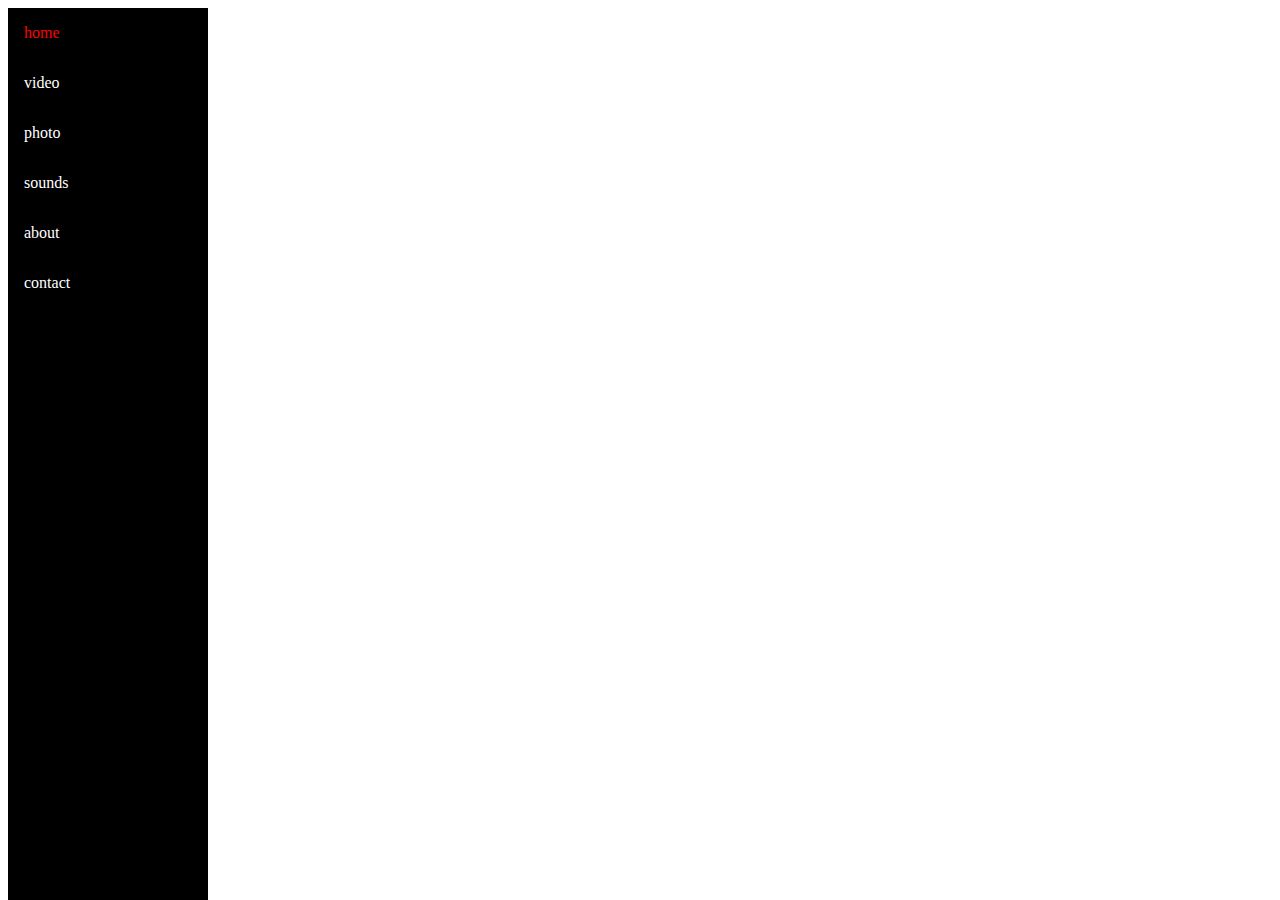
==== index.html @ 53f28cde "working on youtube background on homepage" ====
<!DOCTYPE html>
<html lang="en" dir="ltr">
  <head>
    <meta charset="utf-8">
    <title></title>
    <link rel="stylesheet" href="index.css">
  </head>
  <body >

      <div class="sidebar">
        <a class="active" href="#home">home</a>
        <a href="#video">video</a>
        <a href="#photo">photo</a>
        <a href="#sounds">sounds</a>
        <a href="#about">about</a>
        <a href="#contact">contact</a>
      </div>

      <!-- <iframe src="https://www.youtube.com/watch?v=C8LdOHCVVn0&t=3s" style="position:fixed; top:0; left:0; bottom:0; right:10; width:80%; height:100%; border:none; margin:0; padding:0; overflow:hidden; z-index:-99;"> -->
      <div style="position: fixed; z-index: -99; width: 100%; height: 100%">
        <iframe frameborder="0" height="100%" width="100%"
          src="https://youtube.com/embed/C8LdOHCVVn0?autoplay=1&controls=0&showinfo=0&autohide=1">
        </iframe>
      </div>
</iframe>
  </body>
</html>
---- index.css ----
.background{
  background-color: black;
  background-image: url('images/indexLogo.png');
  height: 900px; /* You must set a specified height */
 background-position: center; /* Center the image */
 background-repeat: no-repeat; /* Do not repeat the image */
 background-size: cover; /* Resize the background image to cover the entire container */
}

/* The side navigation menu */
.sidebar {
  background-color: black;
  margin: 0;
  padding: 0;
  width: 200px;
  position: fixed;
  height: 100%;
  overflow: auto;
}

/* Sidebar links */
.sidebar a {
  display: block;
  color: white;
  padding: 16px;
  text-decoration: none;
}

/* Active/current link */
.sidebar a.active {
  background-color: black;
  color: red;
}

/* Links on mouse-over */
.sidebar a:hover:not(.active) {
  background-color: #555;
  color: white;
}

/* Page content. The value of the margin-left property should match the value of the sidebar's width property */
div.content {
  margin-left: 200px;
  padding: 1px 16px;
  height: 1000px;
}

/* On screens that are less than 700px wide, make the sidebar into a topbar */
@media screen and (max-width: 700px) {
  .sidebar {
    width: 100%;
    height: auto;
    position: relative;
  }
  .sidebar a {float: left;}
  div.content {margin-left: 0;}
}

/* On screens that are less than 400px, display the bar vertically, instead of horizontally */
@media screen and (max-width: 400px) {
  .sidebar a {
    text-align: center;
    float: none;
  }
}
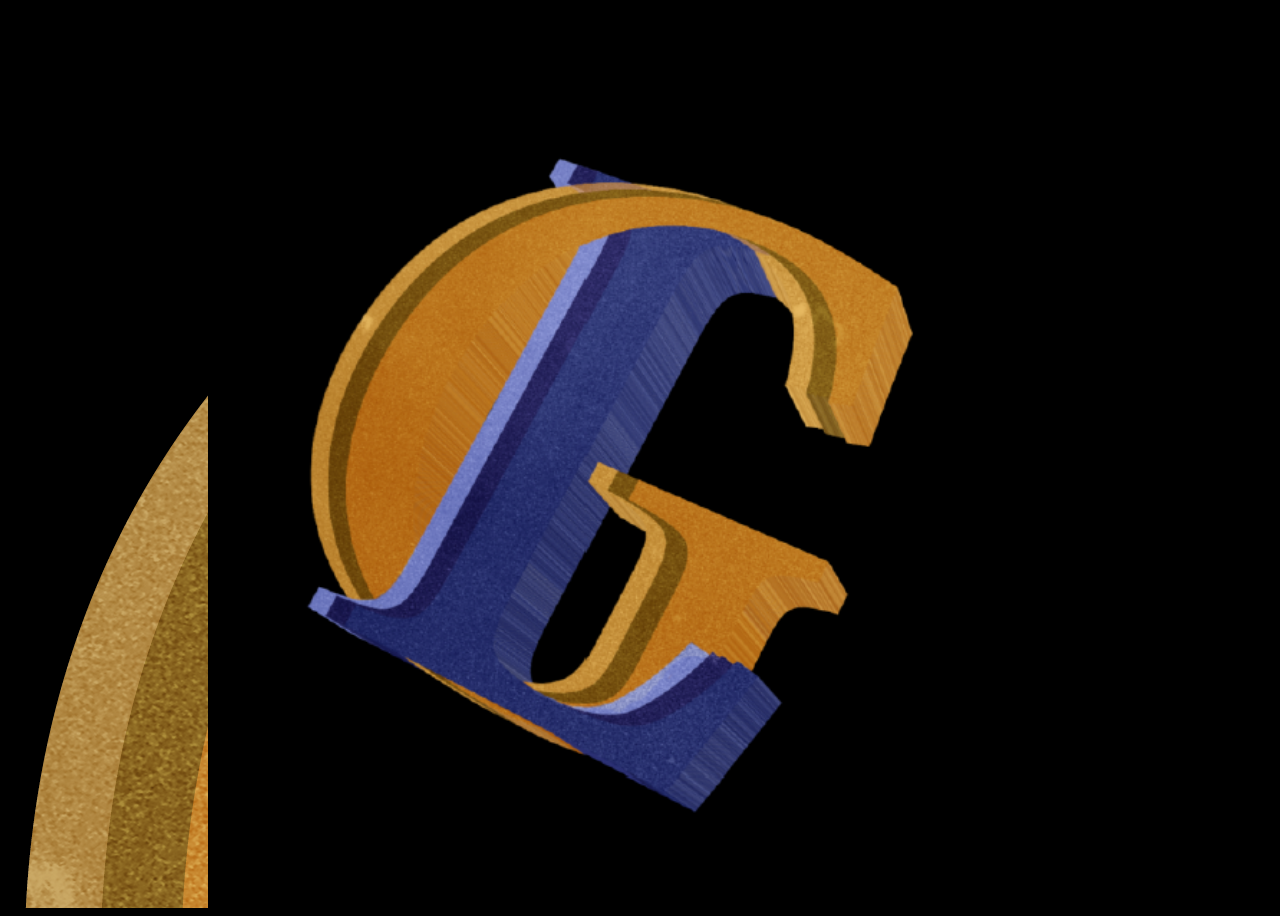
==== commit 95d4fd3c: "changes" ====
--- a/index.html
+++ b/index.html
@@ -5,14 +5,14 @@
     <title></title>
     <link rel="stylesheet" href="index.css">
   </head>
-  <body >
+  <body class="background" >
 
       <div class="sidebar">
-        <a class="active" href="#home">home</a>
+        <a class="active" href="#home"><img class="sideIcon" src="images/Goldy_Locks(LOGO)_small.png"> </img></a>
         <a href="#video">video</a>
         <a href="#photo">photo</a>
         <a href="#sounds">sounds</a>
-        <a href="#about">about</a>
+        <a href="about.html">about</a>
         <a href="#contact">contact</a>
       </div>
 
